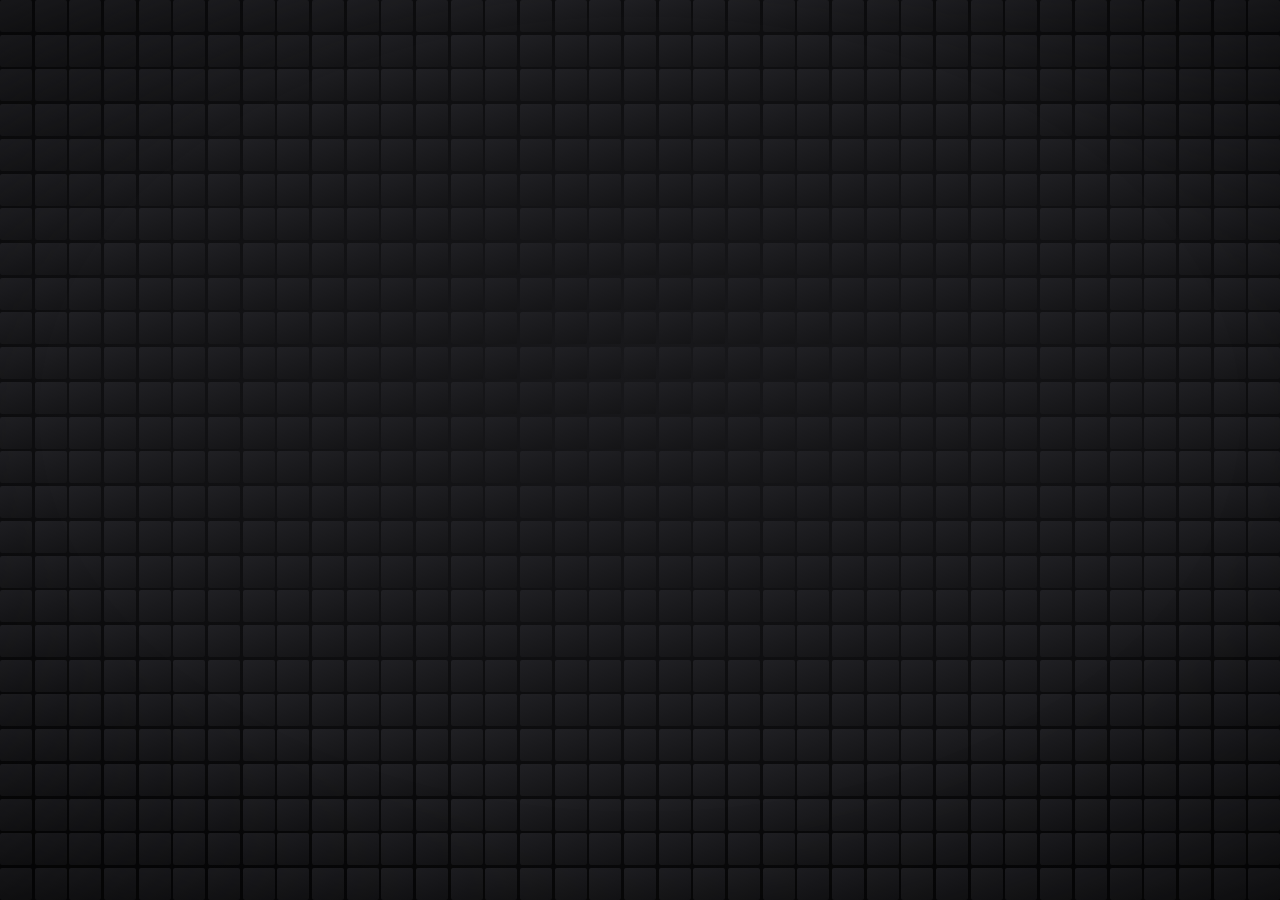
==== wall/index.html @ 081809f3 "Mosaic wall, camera kiosk and admin page - wall: photo-mosaic wall with leftward drift, idle colour " ====
<!doctype html>
<html lang="en">
<head>
<meta charset="utf-8">
<meta name="viewport" content="width=device-width,initial-scale=1,viewport-fit=cover">
<meta name="color-scheme" content="dark">
<meta name="theme-color" content="#070708">
<title>Mosaic</title>
<link rel="stylesheet" href="styles.css">
</head>
<body>

<main class="stage" id="stage" aria-label="Mosaic wall of portraits">
  <div class="wall" id="wall"></div>
  <div class="scrim out" id="scrimOut"></div>
  <div class="scrim in" id="scrimIn"></div>
  <canvas class="portrait" id="portrait" aria-hidden="true"></canvas>
</main>

<aside class="caption" id="caption" aria-hidden="true">
  <h2 id="capName"></h2>
  <p id="capRole"></p>
  <span class="chip" id="capPin"></span>
</aside>

<noscript><p style="position:fixed;inset:auto 0 40% 0;text-align:center;color:#999;font:15px system-ui">Mosaic needs JavaScript.</p></noscript>

<script src="people.js"></script>
<script src="app.js"></script>
</body>
</html>
---- wall/styles.css ----
:root{
  --bg:#070708;
  --ink:#f5f5f7;
  --ink-2:rgba(245,245,247,.62);
  --glass:rgba(34,34,37,.55);
  --line:rgba(255,255,255,.11);
  --ease:cubic-bezier(.2,.8,.2,1);
  --font:"SF Pro Display","SF Pro Text",-apple-system,BlinkMacSystemFont,"Segoe UI Variable Display","Segoe UI","Helvetica Neue",system-ui,sans-serif;
  --w:40px;--h:40px;--gap:3px;--r:3px;
}
*{box-sizing:border-box;margin:0}
html,body{height:100%;background:var(--bg);color:var(--ink);font-family:var(--font);-webkit-font-smoothing:antialiased;overflow:hidden;overscroll-behavior:none;cursor:none}

/* ───────── stage ───────── */
.stage{position:fixed;inset:0;overflow:hidden;background:radial-gradient(120% 90% at 50% 40%,#18181b 0%,#070708 70%)}
.stage::after{content:"";position:absolute;inset:0;z-index:8;pointer-events:none;
  background:radial-gradient(ellipse 85% 80% at 50% 46%,transparent 55%,rgba(0,0,0,.45) 100%)}

.wall{position:absolute;inset:0;overflow:hidden}
.track{display:flex;flex-direction:column;gap:var(--gap);width:max-content;will-change:transform}
.row{display:flex;gap:var(--gap);flex:none}

/* ───────── tile ─────────
   At rest a tile is two plain flat images (no 3D, no extra layers).
   The 3D flip is only switched on (.flipping) while a tile is actually turning. */
.tile{position:relative;flex:none;width:var(--w);height:var(--h);border-radius:var(--r);contain:layout style}
.card{position:absolute;inset:0;border-radius:inherit}
.face{position:absolute;inset:0;border-radius:inherit;overflow:hidden;background:#1b1b1e}
.face img,.face canvas{display:block;width:100%;height:100%;object-fit:cover;user-select:none;-webkit-user-drag:none;pointer-events:none}
.back{display:none}
.tile.on .front{display:none}
.tile.on .back{display:block}
.front img.photo{filter:grayscale(1) contrast(1.06) brightness(.92)}
.tile.plain .front{background:linear-gradient(160deg,#202024,#141416)}
.tile.plain .front img{display:none}
.tile.cz .back img{display:none}
.back canvas{position:absolute;inset:0}

.tile.flipping{perspective:700px}
.tile.flipping .card{transform-style:preserve-3d;will-change:transform;transition:transform 1.25s cubic-bezier(.3,.75,.25,1)}
.tile.flipping .front,.tile.flipping .back{display:block;backface-visibility:hidden;-webkit-backface-visibility:hidden}
.tile.flipping .back{transform:rotateY(180deg)}
.tile.flipping.on .card{transform:rotateY(180deg)}

/* paper-fold shading during the intro page-flip */
.wall.intro .front::after{content:"";position:absolute;inset:0;background:linear-gradient(90deg,#000 0%,rgba(0,0,0,.2) 100%);
  animation:fold 1s var(--d,0ms) cubic-bezier(.3,.6,.3,1) both}
@keyframes fold{from{opacity:.95}to{opacity:0}}

/* ───────── focus: two flat dimming layers instead of fading hundreds of tiles ───────── */
.scrim{position:absolute;z-index:4;pointer-events:none;opacity:0;background:rgba(5,5,6,.74);transition:opacity .9s ease}
.scrim.out{inset:0}
.scrim.show{opacity:1}
.scrim.in{transition-duration:1.6s}

/* the real portrait, surfacing out of the collage (edges are feathered inside the canvas itself) */
.portrait{position:absolute;z-index:6;pointer-events:none;opacity:0;transition:opacity 1.8s ease}
.portrait.show{opacity:1}

/* ───────── caption ───────── */
.caption{position:fixed;z-index:16;left:50%;top:50%;pointer-events:none;text-align:center;
  padding:16px 26px 17px;min-width:220px;border-radius:22px;
  background:var(--glass);backdrop-filter:blur(28px) saturate(190%);-webkit-backdrop-filter:blur(28px) saturate(190%);
  border:1px solid var(--line);box-shadow:0 24px 70px rgba(0,0,0,.5),inset 0 1px 0 rgba(255,255,255,.14);
  opacity:0;transform:translate(-50%,14px) scale(.96);transition:opacity .5s var(--ease),transform .7s var(--ease)}
.caption.show{opacity:1;transform:translate(-50%,0) scale(1)}
.caption h2{font-size:22px;font-weight:600;letter-spacing:-.022em;line-height:1.15}
.caption p{margin-top:4px;font-size:13.5px;color:var(--ink-2);letter-spacing:-.005em}
.chip{display:inline-block;margin-top:11px;padding:3px 10px;border-radius:99px;font-size:11px;letter-spacing:.2em;text-transform:uppercase;
  color:var(--ink-2);background:rgba(255,255,255,.08)}

html.fast *,html.fast *::after{transition-duration:.01s!important;transition-delay:0s!important;animation-duration:.01s!important;animation-delay:0s!important}
@media (prefers-reduced-motion:reduce){.tile.flipping .card{transition-duration:.01s}}
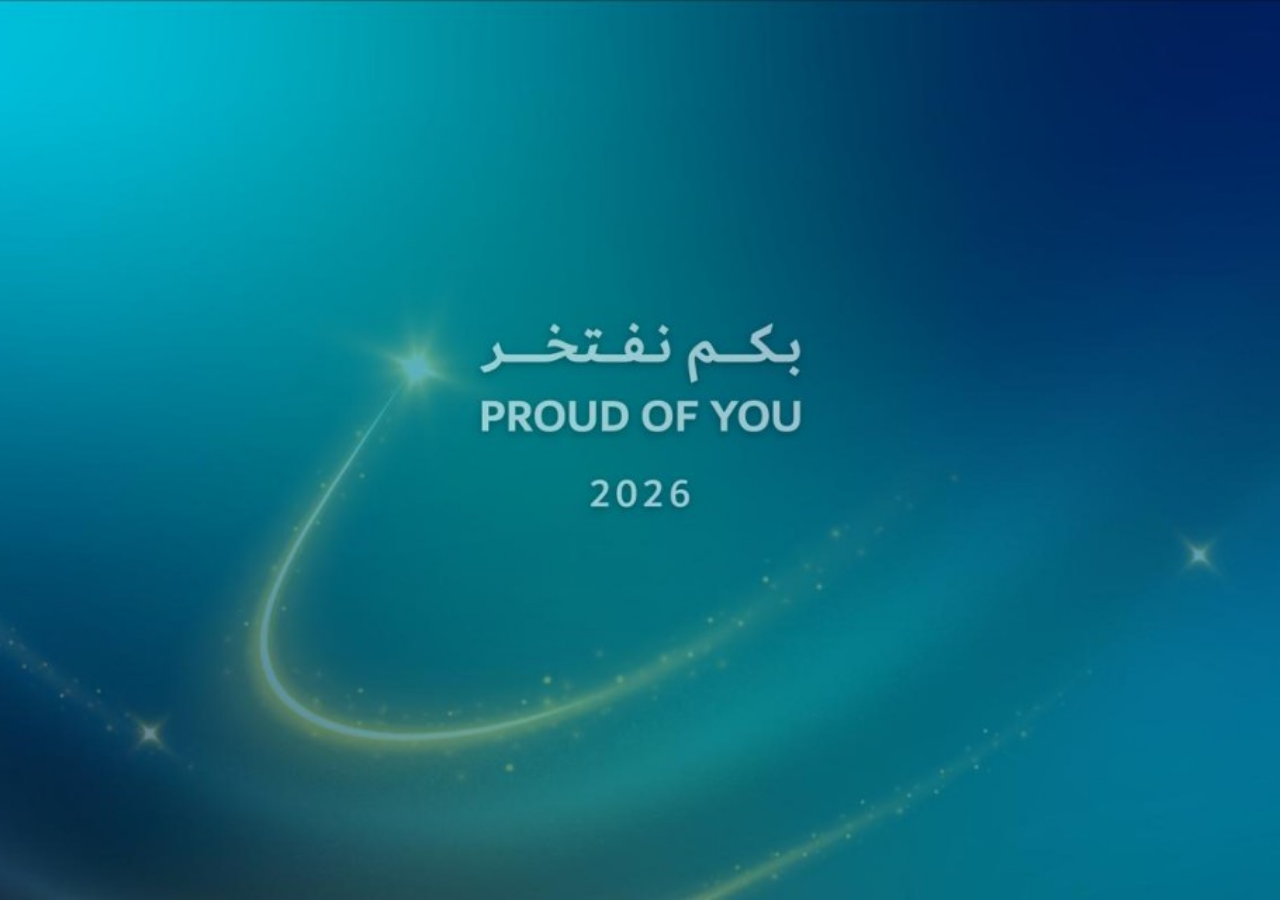
==== commit 2b92c8eb: "Show the Proud of You artwork while the wall has no captured photos. Co-authored-by: Cursor <cursora" ====
--- a/wall/index.html
+++ b/wall/index.html
@@ -10,18 +10,15 @@
 </head>
 <body>
 
-<main class="stage" id="stage" aria-label="Mosaic wall of portraits">
+<main class="stage waiting" id="stage" aria-label="Mosaic wall of portraits">
   <div class="wall" id="wall"></div>
+  <div class="standby on" id="standby" aria-hidden="true"></div>
+  <div class="ovwrap" id="ovWrap" aria-hidden="true"><canvas class="colorlayer" id="colorLayer"></canvas><div class="shine" id="shine"><i></i></div></div>
+  <div class="fx" id="fx" aria-hidden="true"></div>
   <div class="scrim out" id="scrimOut"></div>
   <div class="scrim in" id="scrimIn"></div>
   <canvas class="portrait" id="portrait" aria-hidden="true"></canvas>
 </main>
-
-<aside class="caption" id="caption" aria-hidden="true">
-  <h2 id="capName"></h2>
-  <p id="capRole"></p>
-  <span class="chip" id="capPin"></span>
-</aside>
 
 <noscript><p style="position:fixed;inset:auto 0 40% 0;text-align:center;color:#999;font:15px system-ui">Mosaic needs JavaScript.</p></noscript>
 
--- a/wall/styles.css
+++ b/wall/styles.css
@@ -16,7 +16,16 @@
 .stage::after{content:"";position:absolute;inset:0;z-index:8;pointer-events:none;
   background:radial-gradient(ellipse 85% 80% at 50% 46%,transparent 55%,rgba(0,0,0,.45) 100%)}
 
-.wall{position:absolute;inset:0;overflow:hidden}
+.wall{position:absolute;inset:0;overflow:hidden;transition:opacity 1.2s cubic-bezier(.37,0,.63,1)}
+.stage.waiting .wall{opacity:0;pointer-events:none}
+.stage.waiting::after{opacity:0}
+.stage::after{transition:opacity 1.2s ease}
+
+/* full-screen artwork while nobody has been captured and the grid has no photos */
+.standby{position:absolute;inset:0;z-index:9;pointer-events:none;opacity:0;
+  background:#06303f url(fx/reveal.jpg) center / cover no-repeat;
+  transition:opacity 1.2s cubic-bezier(.37,0,.63,1)}
+.standby.on{opacity:1}
 .track{display:flex;flex-direction:column;gap:var(--gap);width:max-content;will-change:transform}
 .row{display:flex;gap:var(--gap);flex:none}
 
@@ -30,7 +39,6 @@
 .back{display:none}
 .tile.on .front{display:none}
 .tile.on .back{display:block}
-.front img.photo{filter:grayscale(1) contrast(1.06) brightness(.92)}
 .tile.plain .front{background:linear-gradient(160deg,#202024,#141416)}
 .tile.plain .front img{display:none}
 .tile.cz .back img{display:none}
@@ -47,27 +55,33 @@
   animation:fold 1s var(--d,0ms) cubic-bezier(.3,.6,.3,1) both}
 @keyframes fold{from{opacity:.95}to{opacity:0}}
 
+/* the logo spotlight: the wall dims everywhere except inside the logo, which is lifted and glows; a sheen sweeps across it */
+.ovwrap{position:absolute;inset:0;z-index:3;pointer-events:none;opacity:0;transition:opacity 1.8s cubic-bezier(.3,.6,.2,1)}
+.ovwrap.show{opacity:1}
+.colorlayer{position:absolute;inset:0;width:100%;height:100%}
+.shine{position:absolute;inset:0;overflow:hidden;-webkit-mask-size:100% 100%;mask-size:100% 100%;-webkit-mask-repeat:no-repeat;mask-repeat:no-repeat}
+.shine i{position:absolute;top:-10%;bottom:-10%;left:-45%;width:45%;opacity:0;transform:translateX(0) skewX(-12deg);
+  background:linear-gradient(100deg,transparent,rgba(255,255,255,.28) 50%,transparent)}
+.ovwrap.show .shine i{animation:ovShine 2.8s .7s cubic-bezier(.45,.05,.25,1) both}
+@keyframes ovShine{0%{transform:translateX(0) skewX(-12deg);opacity:0}15%{opacity:1}85%{opacity:1}100%{transform:translateX(330%) skewX(-12deg);opacity:0}}
+
 /* ───────── focus: two flat dimming layers instead of fading hundreds of tiles ───────── */
 .scrim{position:absolute;z-index:4;pointer-events:none;opacity:0;background:rgba(5,5,6,.74);transition:opacity .9s ease}
 .scrim.out{inset:0}
 .scrim.show{opacity:1}
 .scrim.in{transition-duration:1.6s}
 
+/* the reveal artwork (wall/fx/reveal.jpg): fills the screen at any size, 2 s smooth fade in, 1.2 s fade out */
+.fx{position:absolute;inset:0;z-index:5;pointer-events:none;opacity:0;display:none;
+  background:#06303f url(fx/reveal.jpg) center / cover no-repeat;
+  transition:opacity 1.2s cubic-bezier(.37,0,.63,1)}
+.fx.run{display:block}
+.fx.show{opacity:1;transition-duration:2s;transition-timing-function:cubic-bezier(.37,0,.63,1)}
+
 /* the real portrait, surfacing out of the collage (edges are feathered inside the canvas itself) */
 .portrait{position:absolute;z-index:6;pointer-events:none;opacity:0;transition:opacity 1.8s ease}
 .portrait.show{opacity:1}
 
-/* ───────── caption ───────── */
-.caption{position:fixed;z-index:16;left:50%;top:50%;pointer-events:none;text-align:center;
-  padding:16px 26px 17px;min-width:220px;border-radius:22px;
-  background:var(--glass);backdrop-filter:blur(28px) saturate(190%);-webkit-backdrop-filter:blur(28px) saturate(190%);
-  border:1px solid var(--line);box-shadow:0 24px 70px rgba(0,0,0,.5),inset 0 1px 0 rgba(255,255,255,.14);
-  opacity:0;transform:translate(-50%,14px) scale(.96);transition:opacity .5s var(--ease),transform .7s var(--ease)}
-.caption.show{opacity:1;transform:translate(-50%,0) scale(1)}
-.caption h2{font-size:22px;font-weight:600;letter-spacing:-.022em;line-height:1.15}
-.caption p{margin-top:4px;font-size:13.5px;color:var(--ink-2);letter-spacing:-.005em}
-.chip{display:inline-block;margin-top:11px;padding:3px 10px;border-radius:99px;font-size:11px;letter-spacing:.2em;text-transform:uppercase;
-  color:var(--ink-2);background:rgba(255,255,255,.08)}
 
 html.fast *,html.fast *::after{transition-duration:.01s!important;transition-delay:0s!important;animation-duration:.01s!important;animation-delay:0s!important}
 @media (prefers-reduced-motion:reduce){.tile.flipping .card{transition-duration:.01s}}
